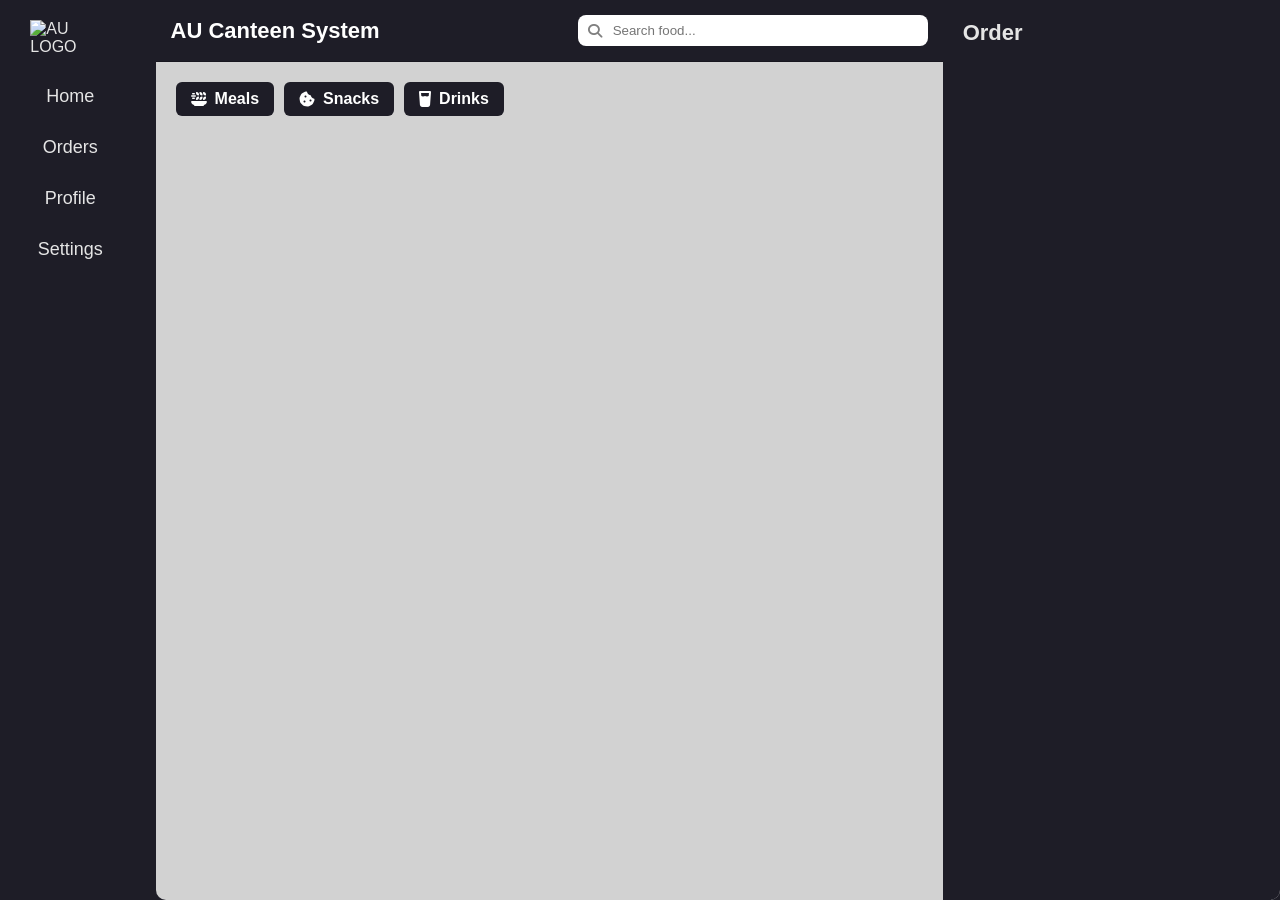
==== index.html @ 2be88e3a "feat: migration to css and fixes new ui design" ====
<!DOCTYPE html>
<html lang="en">
<head>
  <meta charset="UTF-8" />
  <meta name="viewport" content="width=device-width, initial-scale=1.0" />
  <title>Home Page || FoodieCart</title>

  <link
    rel="stylesheet"
    href="https://cdnjs.cloudflare.com/ajax/libs/font-awesome/6.5.1/css/all.min.css"
  />
  <link rel="shortcut icon" href="./imgs/aulogo.png" type="image/x-icon">
  <link rel="stylesheet" href="./css/style.css"/>
  <link rel="stylesheet" href="./css/homepage.css"/>
  <link rel="stylesheet" href="./css/food.css"/>
  <link rel="stylesheet" href="./css/cart.css"/>
</head>

<body>

<div class="container">

  <!-- Sidebar -->
  <aside class="sidebar sidebar-hidden" id="sidebar">
    <img src="./imgs/aulogo.png" alt="AU LOGO">
    <nav>
    <div class="search-box" id="search-mobile" >
      <i class="fa-solid fa-magnifying-glass"></i>
      <input type="text" class="food-search" placeholder="Search food...">
    </div>
      <a href="./index.html">Home</a>
      <a href="./orders.html">Orders</a>
      <a href="#">Profile</a>
      <a href="#">Settings</a>
    </nav>
  </aside>

  <!-- Overlay -->
  <div id="overlay" class="overlay"></div>

  <!-- Main Content -->
  <main class="main">

    <section class="menu-section">

      <!-- Top Navigation -->
      <div class="top-nav">

        <div class="nav-left">
          <div class="title-mobile">
              <button id="menu-btn" class="menu-btn">
                <i class="fa-solid fa-bars"></i>
              </button>
              <h4>AU Canteen System</h4>
          </div>
          <div class="cart-div" id="cart-div">
            <i class="fa fa-shopping-cart cart-icon"></i>
          </div>
        </div>

        <div class="search-box" id="search-desktop">
          <i class="fa-solid fa-magnifying-glass"></i>
          <input type="text"  class="food-search" placeholder="Search food...">
        </div>
      </div>

      <div class="content">

        <!-- Categories -->
        <div class="categories">
          <div class="category-btn" data-category="Meal">
            <i class="fa-solid fa-plate-wheat"></i>
            <h4>Meals</h4>
          </div>

          <div class="category-btn" data-category="Snack">
            <i class="fa-solid fa-cookie-bite"></i>
            <h4>Snacks</h4>
          </div>

          <div class="category-btn" data-category="Drink">
            <i class="fa-solid fa-glass-water"></i>
            <h4>Drinks</h4>
          </div>
        </div>

        <!-- Food Grid -->
        <div class="food-list" id="food-list"></div>

      </div>
    </section>

    <!-- Order Section -->
    <aside class="order-section">
      <h4>Order</h4>
      <div class="order-cart" id="order-cart"></div>
    </aside>

  </main>

</div>

<script type="module" src="./script/homepage.js"></script>
<script type="module" src="./script/script.js"></script>
</body>
</html>
---- css/style.css ----
/* ===== BASE ===== */
* {
  margin: 0;
  padding: 0;
  box-sizing: border-box;
  font-family: Arial, sans-serif;
}

body {
  min-height: 100vh;
  background: #1E1D27;
  color: #e5e5e5;
}

.container {
  display: flex;
  gap: 15px;
  max-width: 1720px;
  height: 100vh;
  margin: auto;
}

/* ===== MAIN ===== */
.main {
  display: flex;
  width: 100%;
  background: #D2D2D2;
  border-radius: 0 0 10px 10px;
  overflow: hidden;
}

/* content */
.content {
  padding: 20px;
}

/* ===== SIDEBAR ===== */
.sidebar {
  width: 160px;
  background: #1E1D27;
  display: flex;
  flex-direction: column;
  transition: transform 0.3s ease;
}

.sidebar img {
  width: 80px;
  margin: 20px auto;
}

.sidebar nav a {
  display: block;
  padding: 10px;
  border-radius: 6px;
  text-align: center;
  color: #e5e5e5;
  text-decoration: none;
  margin-bottom: 10px;
  font-size: 18px;
  transition: 0.3s;
}

.sidebar nav a:hover {
  background: #444;
}

/* mobile hidden */
.sidebar-hidden {
  transform: translateX(-100%);
}

/* ===== OVERLAY ===== */
.overlay {
  position: fixed;
  inset: 0;
  background: rgba(0, 0, 0, 0.4);
  display: none;
  z-index: 10;
}

.overlay.show {
  display: block;
}

/* ===== HAMBURGER ===== */
.menu-btn {
  background: none;
  border: none;
  color: white;
  font-size: 22px;
  cursor: pointer;
}


/* ===== MENU SECTION ===== */
.menu-section {
  overflow-y: auto;
  width: 70%;
  display: flex;
  flex-direction: column;
}

/* top navigation */
.top-nav {
  background: #1E1D27;
  padding: 15px;
  display: flex;
  justify-content: space-between;
  align-items: center;
  border-bottom: 1px solid rgba(0, 0, 0, 0.2);
}

.top-nav h4 {
  font-size: 22px;
  color: white;
}

/* search */
.search-box {
  position: relative;
  width: 350px;
}
#search-mobile {
  display: none;
}
.search-box input {
  width: 100%;
  padding: 8px 10px 8px 35px;
  border-radius: 8px;
  border: none;
  outline: none;
}

.search-box i {
  position: absolute;
  left: 10px;
  top: 50%;
  transform: translateY(-50%);
  color: gray;
  font-size: 14px;
}

/* ===== RESPONSIVE ===== */
@media (max-width: 768px) {
   .container {
    flex-direction: column;
    height: 100vh;
  }

  .main {
    flex-direction: column;
  }

  .nav-left {
    display: flex;
    flex-direction: row;
    align-items: center;
    justify-content: space-between;
    gap: 15px;
    width: 100%;
  }
  .title-mobile {
    display: flex;
    align-items: center;
    gap: 20px;
  }
  .cart-icon {
    font-size: 20px;
    padding-right: 10px;
    cursor: pointer;
  }
  .search-box {
    width: auto;
    margin: 10px 20px;
  }
  #search-mobile {
    display: flex;
  }
  #search-desktop {
    display: none;
  }
  .sidebar {
    position: absolute;
    z-index: 999;
    height: 100vh;
  }
  
}

/* hide hamburger on desktop */
@media (min-width: 769px) {
  
  .sidebar {
    transform: translateX(0) !important;
  }

  .overlay {
    display: none !important;
  }
}
---- css/homepage.css ----
/* categories */
.categories {
  display: flex;
  gap: 10px;
  max-width: 500px;
}

.category-btn {
  display: flex;
  align-items: center;
  gap: 8px;
  padding: 10px 15px;
  background: #1E1D27;
  border-radius: 8px;
  cursor: pointer;
  transition: 0.3s;
}

.category-btn:hover {
  transform: scale(1.05);
}

.category-btn h4 {
  font-size: 16px;
  color: white;
}

/* active category */
.active-category {
  background: #dc2626;
}

/* food grid */
.food-list {
  display: grid;
  grid-template-columns: repeat(3, 1fr);
  gap: 15px;
  margin-top: 20px;
  height: 100%;
  overflow-y: auto;
}

/* ===== ORDER SECTION ===== */
.order-section {
  width: 30%;
  background: #1E1D27;
  padding: 20px;
}
.content {
  overflow-y: auto;
}
.order-section h4 {
  font-size: 22px;
  margin-bottom: 20px;
}

/* ===== RESPONSIVE ===== */
@media (max-width: 768px) {
 
  .menu-section,
  .order-section {
    width: 100%;
  }
  
  .food-list {
    grid-template-columns: repeat(1, 1fr);
  }
  
  .order-section {
    display: none;
  }
  .menu-section {
    height: 100vh;
  }
}

/* hide hamburger on desktop */
@media (min-width: 769px) {
  .menu-btn {
    display: none;
  }
  .cart-div {
    display: none;
  }
  
}
---- css/food.css ----
/* ===== FOOD CARD ===== */

.food-card {
  background: #1E1D27;
  border-radius: 10px;
  padding: 15px;
  height: 250px;
  display: flex;
  flex-direction: column;
  justify-content: space-between;
  gap: 10px;
  color: white;
}

.food-image {
  height: 250px;
  border-radius: 8px;
  overflow: hidden;
}

.food-image img {
  width: 100%;
  height: 100%;
  object-fit: cover;
}

.food-info {
  display: flex;
  flex-direction: column;
  gap: 4px;
}

.food-name {
  font-size: 14px;
  font-weight: 600;
}

.food-price {
  font-size: 12px;
  color: #bdbdbd;
}

/* ===== BUTTON ===== */

.add-cart-btn {
  width: 100%;
  padding: 6px;
  border-radius: 6px;
  border: none;
  background: #dc2626;
  color: white;
  font-size: 12px;
  cursor: pointer;
  transition: 0.2s ease;
}

.add-cart-btn:hover {
  background: #b91c1c;
}

/* ===== CATEGORY ===== */

.category-btn {
  padding: 8px 15px;
  background: #1E1D27;
  border-radius: 6px;
  cursor: pointer;
  transition: 0.2s;
  color: white;
}

.category-btn:hover {
  transform: scale(1.05);
}

.active-category {
  background: #dc2626;
}

/* ===== NO FOOD MESSAGE ===== */

.no-food {
  text-align: center;
  font-size: 18px;
  margin-top: 20px;
  color: #585858;
}

/* ===== FOOD GRID ===== */

#food-list {
  display: grid;
  grid-template-columns: repeat(auto-fill, minmax(220px, 1fr));
  gap: 15px;
}
---- css/cart.css ----
.cart-item {
  background: #3A3849;
  padding: 12px;
  margin: 10px 0;
  border-radius: 8px;
  display: flex;
  justify-content: space-between;
  align-items: center;
}

.cart-info {
  display: flex;
  flex-direction: column;
}

.cart-name {
  font-weight: 600;
}

.cart-price {
  font-size: 12px;
  color: #ccc;
}

.cart-actions {
  display: flex;
  align-items: center;
  gap: 12px;
}

.cart-item-total {
  font-weight: 600;
}

.delete-item {
  color: red;
  background: none;
  border: none;
  cursor: pointer;
}

.cart-empty {
  text-align: center;
  color: #aaa;
}

.cart-summary {
  display: flex;
  justify-content: space-between;
  font-weight: 600;
  margin-top: 10px;
  padding-top: 8px;
  border-top: 1px solid #555;
}

.checkout-btn {
  width: 100%;
  background: #dc2626;
  color: white;
  padding: 12px;
  border-radius: 8px;
  border: none;
  margin-top: 10px;
  cursor: pointer;
}

.checkout-btn:disabled {
  opacity: 0.5;
  cursor: not-allowed;
}
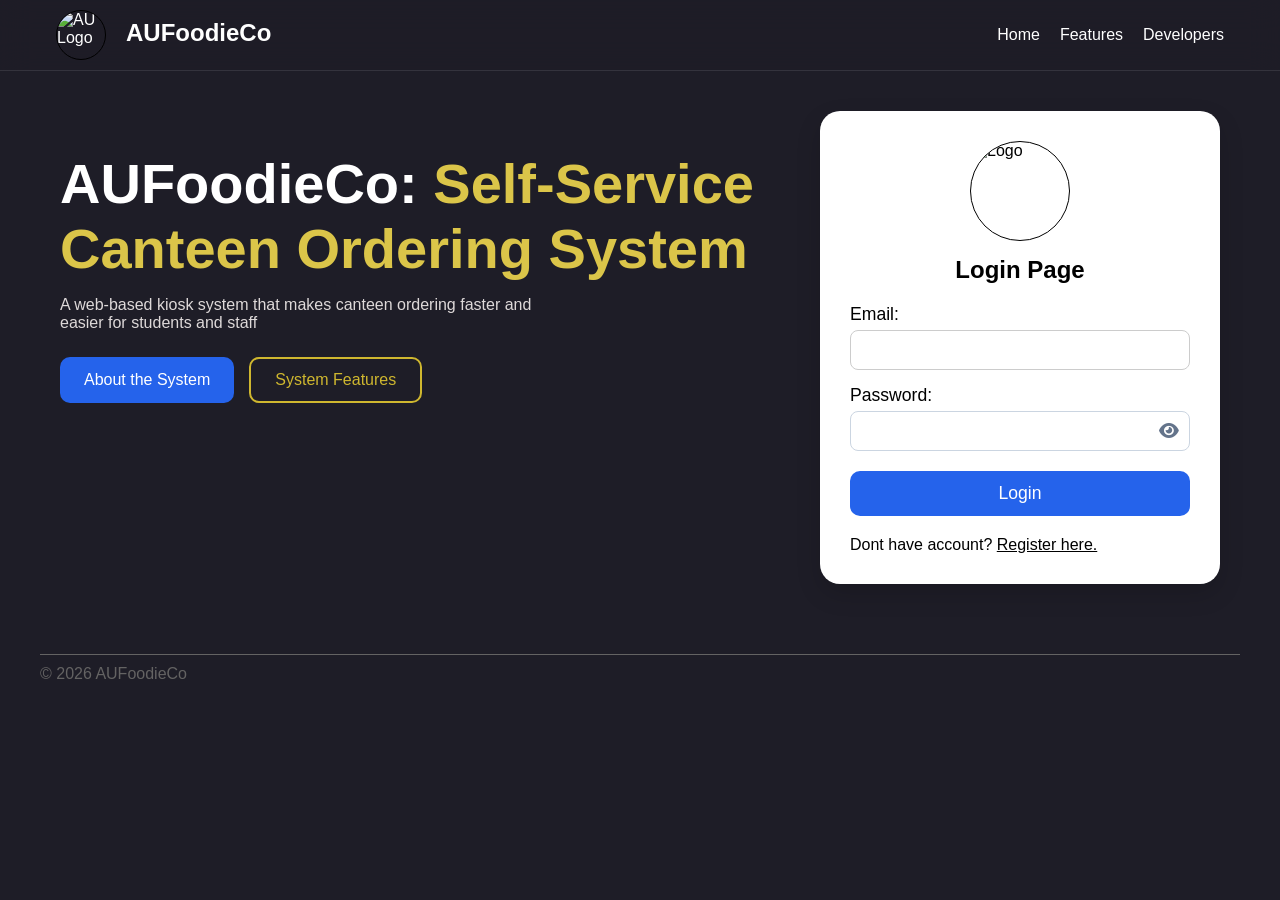
==== commit 5befe3ae: "feat: landing page" ====
--- a/index.html
+++ b/index.html
@@ -1,106 +1,67 @@
 <!DOCTYPE html>
 <html lang="en">
 <head>
-  <meta charset="UTF-8" />
-  <meta name="viewport" content="width=device-width, initial-scale=1.0" />
-  <title>Home Page || FoodieCart</title>
+    <meta charset="UTF-8">
+    <title>Login Page</title>
+    <meta name="viewport" content="width=device-width, initial-scale=1.0">
+    <link rel="stylesheet" href="https://cdnjs.cloudflare.com/ajax/libs/font-awesome/6.5.0/css/all.min.css">
+    <link rel="stylesheet" href="./css/auth.css">
+</head>
+<body>
+    <header>
+        <nav class="nav">
+            <div class="con-nav">
+                <div class="nav-title">
+                    <img src="./imgs/aulogo.png" alt="AU Logo">
+                    <h4>AUFoodieCo</h4>
+                </div>
 
-  <link
-    rel="stylesheet"
-    href="https://cdnjs.cloudflare.com/ajax/libs/font-awesome/6.5.1/css/all.min.css"
-  />
-  <link rel="shortcut icon" href="./imgs/aulogo.png" type="image/x-icon">
-  <link rel="stylesheet" href="./css/style.css"/>
-  <link rel="stylesheet" href="./css/homepage.css"/>
-  <link rel="stylesheet" href="./css/food.css"/>
-  <link rel="stylesheet" href="./css/cart.css"/>
-</head>
+                <ul class="nav-links">
+                    <li><a href="#">Home</a></li>
+                    <li><a href="#">Features</a></li>
+                    <li><a href="#">Developers</a></li>
+                </ul>
+            </div>
+        </nav>
+    </header>
+    <main>
+        <section>
+            <div class="con-main">
+                <div class="hero-title">
+                    <h2>AUFoodieCo: <span class="hero-span">Self-Service Canteen Ordering System </span></h2>
+                    <p>
+                       A web-based kiosk system that makes canteen ordering faster and easier for students and staff                    </p>
+                    <div class="hero-btn">
+                       <button class="btn-about">About the System</button>
+                        <button class="btn-features">System Features</button>
+                    </div>
+                </div>
+                <div class="wrapper">
+                    <div class="authForm">
+                        <img src="./imgs/aulogo.png" alt="Logo">
+                        <h4 id="form-title">Login Page</h4>
+                        <div class="form-fields">
+                            <label>Email:</label>
+                            <input type="text" id="txtEmail" required >
 
-<body>
+                            <label style="padding-top: 10px;">Password:</label>
+                            <div class="passwordField">
+                                <input type="password" id="txtPassword" required>
+                                <i class="fa-solid fa-eye icon" id="passwordToggle"></i>
+                            </div>
+                            <button type="submit" class="btn" id="btn-login">Login</button>
+                            
+                        </div>
+                    </div>
+                    <button class="btn-auth" id="auth-btn">Dont have account? <u>Register here.</u> </button>
+                </div>
+            </div>
+        </section>
 
-<div class="container">
-
-  <!-- Sidebar -->
-  <aside class="sidebar sidebar-hidden" id="sidebar">
-    <img src="./imgs/aulogo.png" alt="AU LOGO">
-    <nav>
-    <div class="search-box" id="search-mobile" >
-      <i class="fa-solid fa-magnifying-glass"></i>
-      <input type="text" class="food-search" placeholder="Search food...">
-    </div>
-      <a href="./index.html">Home</a>
-      <a href="./orders.html">Orders</a>
-      <a href="#">Profile</a>
-      <a href="#">Settings</a>
-    </nav>
-  </aside>
-
-  <!-- Overlay -->
-  <div id="overlay" class="overlay"></div>
-
-  <!-- Main Content -->
-  <main class="main">
-
-    <section class="menu-section">
-
-      <!-- Top Navigation -->
-      <div class="top-nav">
-
-        <div class="nav-left">
-          <div class="title-mobile">
-              <button id="menu-btn" class="menu-btn">
-                <i class="fa-solid fa-bars"></i>
-              </button>
-              <h4>AU Canteen System</h4>
-          </div>
-          <div class="cart-div" id="cart-div">
-            <i class="fa fa-shopping-cart cart-icon"></i>
-          </div>
-        </div>
-
-        <div class="search-box" id="search-desktop">
-          <i class="fa-solid fa-magnifying-glass"></i>
-          <input type="text"  class="food-search" placeholder="Search food...">
-        </div>
-      </div>
-
-      <div class="content">
-
-        <!-- Categories -->
-        <div class="categories">
-          <div class="category-btn" data-category="Meal">
-            <i class="fa-solid fa-plate-wheat"></i>
-            <h4>Meals</h4>
-          </div>
-
-          <div class="category-btn" data-category="Snack">
-            <i class="fa-solid fa-cookie-bite"></i>
-            <h4>Snacks</h4>
-          </div>
-
-          <div class="category-btn" data-category="Drink">
-            <i class="fa-solid fa-glass-water"></i>
-            <h4>Drinks</h4>
-          </div>
-        </div>
-
-        <!-- Food Grid -->
-        <div class="food-list" id="food-list"></div>
-
-      </div>
-    </section>
-
-    <!-- Order Section -->
-    <aside class="order-section">
-      <h4>Order</h4>
-      <div class="order-cart" id="order-cart"></div>
-    </aside>
-
-  </main>
-
-</div>
-
-<script type="module" src="./script/homepage.js"></script>
-<script type="module" src="./script/script.js"></script>
+    </main>
+    <footer>
+        <p>&copy; <span id="year">2026 </span> AUFoodieCo</p>
+    </footer>
+<script type="module" src="./script/modules/auth/auth.js"></script>
 </body>
 </html>
--- a/css/auth.css
+++ b/css/auth.css
@@ -0,0 +1,259 @@
+* {
+    font-family: 'arial'; 
+    padding: 0;
+    margin: 0;
+    box-sizing: border-box;
+}
+body {
+    /* display: flex;
+    flex-direction: column;
+    justify-content: center;
+    align-items: center;
+    height: 100vh; */
+    background-color: #1E1D27;
+
+}
+.nav {
+  background: rgba(30, 29, 39, 0.6); /* same color but transparent */
+  backdrop-filter: blur(15px);
+  border-bottom: 1px solid rgba(255, 255, 255, 0.1);
+}
+.con-nav {
+  max-width: 1200px;
+  margin: 0 auto;
+  padding: 0 1rem;
+}
+
+.nav .con-nav {
+  display: flex;
+  justify-content: space-between;
+  align-items: center;
+  height: 70px;
+
+}
+.nav-title{
+    display: flex;
+    gap: 20px;
+    font-size: 1rem;
+    color: white;
+    align-items: center;
+}
+
+.nav-title img {
+    width: 50px;
+    height: 50px;
+}
+nav ul li {
+    list-style: none;
+}
+li a {
+    text-decoration: none;
+    color: white;
+    font-size: 1rem;
+}
+nav ul {
+    display: flex;
+    gap: 20px; 
+}
+.con-main {
+    max-width: 1200px;
+    margin: 0 auto;
+    display: flex;
+    justify-content: space-between;
+    padding: 40px 20px;
+}
+.hero-title {
+    display: flex;
+    flex-direction: column;
+    gap: 15px;
+    padding: 40px 0;
+}
+.hero-title h2{
+    color: white;
+    font-size: 3.5rem;
+}
+.hero-span {
+    color: #dbc549;
+}
+.hero-title p{
+    color: rgb(222, 217, 217);
+    font-size: 20px;
+    font-size: 1rem;
+    max-width: 500px;
+}
+.hero-btn {  
+    display: flex;
+    gap: 15px;
+    flex-wrap: wrap;
+    margin-top: 10px;
+}
+
+.btn-about {
+    background-color: #2563EB;
+    color: white;
+    padding: 12px 24px;
+    border-radius: 10px;
+    cursor: pointer;
+    font-size: 1rem;
+    transition: all 0.3s ease;
+    border: none;
+}
+
+.btn-about:hover {
+    background-color: #1D4ED8;
+    border-color: #514cb0;
+}
+
+.btn-features {
+  border: 2px solid #cfb72f;
+  background-color: transparent;
+  color: #cfb72f;
+  padding: 12px 24px;
+  border-radius: 10px;
+  cursor: pointer;
+  font-size: 1rem;
+  transition: all 0.3s ease;
+}
+
+.btn-features:hover {
+  background-color: #cfb72f;
+  color: white;
+}
+.wrapper {
+    background-color: white;
+    border-radius: 20px;
+    width: 100%;
+    max-width: 400px;
+    padding: 30px;
+    box-shadow: 0 10px 25px rgba(0,0,0,0.15);
+}
+
+.authForm, .form-fields {
+    display: flex;
+    flex-direction: column;
+    gap: 5px;
+}
+h4 {
+    text-align: center;
+    font-size: 1.5rem;
+    margin-bottom: 15px;
+    padding-top: 10px;
+}
+
+input[type="text"],
+input[type="password"] {
+    width: 100%;
+    padding: 10px;
+    border-radius: 8px;
+    border: 1px solid #ccc;
+    font-size: 1rem;
+}
+
+.btn {
+    margin-top: 15px;
+    background-color: #2563EB;
+    color: white;
+    border: none;
+    padding: 12px;
+    border-radius: 10px;
+    cursor: pointer;
+    font-size: 1.1rem;
+}
+.btn:hover {
+    background-color: #1D4ED8;
+}
+.passwordField, .confirmPasswordField {
+    width: 100%;
+    display: flex;
+    align-items: center;
+    border: 1px solid #CBD5E1; 
+    border-radius: 8px;
+    padding: 0 10px;
+    background-color: #FFFFFF;
+}
+
+.passwordField input, .confirmPasswordField input {
+    flex: 1;
+    border: none;
+    outline: none;
+    padding: 10px 0;
+    font-size: 1rem;
+}
+
+.passwordField .icon, .confirmPasswordField .icon {
+    color: #64748B;
+    cursor: pointer;
+    font-size: 1.1rem;
+}
+
+.passwordField .icon:hover, .confirmPasswordField .icon:hover {
+    color: #2563EB; 
+}
+img {
+    width: 100px;
+    height: 100px;
+    border: 1px solid black;
+    border-radius: 100%;
+    margin: auto;
+}
+label {
+    font-size: 1.1rem;
+}
+.btn-auth {
+    padding-top: 20px;
+    border: none;
+    background: none;
+    font-size: 1rem;
+    cursor: pointer;
+}
+
+footer {
+    display: flex;
+    color: white;
+    max-width: 1200px;
+    margin: 0 auto;
+    padding: 0 1rem;
+    border-top: 1px solid #646363;
+    padding: 10px 0;
+    margin-top: 30px;
+    color: #646363;
+}
+@media (max-width: 768px) {
+    nav ul {
+        gap: 5px;
+    }
+    .hero-title h2 { 
+        font-size: 2rem;
+    }
+    .hero-title {
+        padding: 20px 10px;
+        text-align: center;
+    }
+    .con-main {
+        flex-direction: column;
+        justify-content: center;
+        align-items: center;
+        margin: 0 auto;
+        padding: 0 20px;
+    }
+    .hero-btn {
+        justify-content: center; 
+    }
+    .container {
+        padding: 30px 20px;
+        border-radius: 15px;
+    }
+    .nav-title {
+        gap: 10px;
+    }
+    nav h4 {
+        font-size: 1.3rem;
+    }
+
+    .btn {
+        font-size: 1rem;
+    }
+    footer {
+        padding: 10px 30px;
+    }
+}
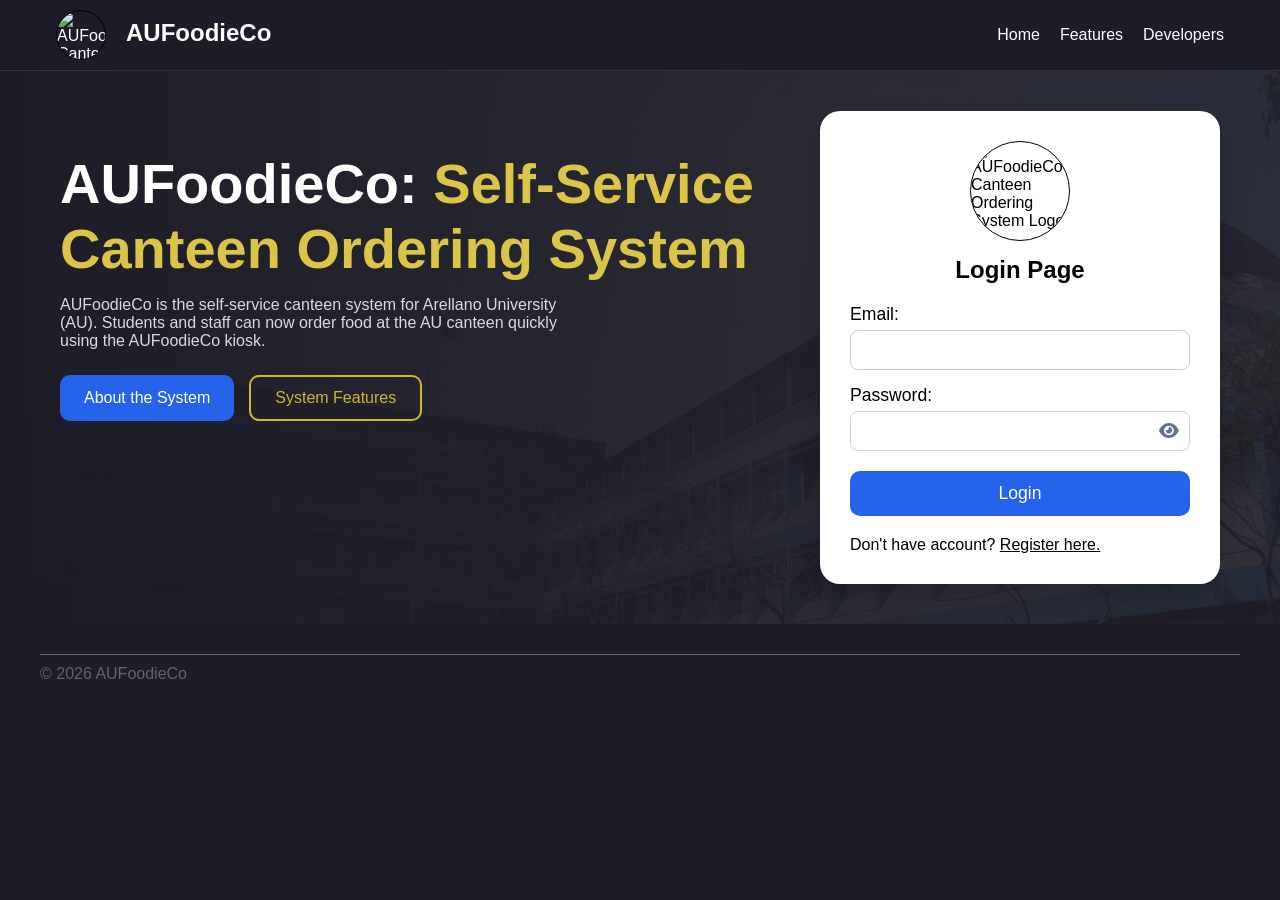
==== commit 96a71b23: "feat: new design landing page img, seo tags" ====
--- a/index.html
+++ b/index.html
@@ -2,47 +2,84 @@
 <html lang="en">
 <head>
     <meta charset="UTF-8">
-    <title>Login Page</title>
+    <title>AUFoodieCo | Self-Service Canteen Ordering System</title>
     <meta name="viewport" content="width=device-width, initial-scale=1.0">
+
+   <meta name="description" content="AUFoodieCo is Arellano University's self-service canteen ordering system. Students and staff can browse the AU canteen menu, place orders online, and skip long queues using the AUFoodieCo kiosk.">
+    <meta name="keywords" content="AU Canteen, Arellano University Canteen, Arellano Canteen System, AUFoodieCo Arellano University, AUFoodieCo Canteen, Arellano University Food Ordering, AU Kiosk Ordering System">
+    <meta name="author" content="AUFoodieCo Developers">
+
+    <meta property="og:title" content="AUFoodieCo - Self Service Canteen Ordering System">
+    <meta property="og:description" content="A web-based kiosk system that makes canteen ordering faster and easier for students and staff.">
+    <meta property="og:image" content="https://aufoodieco.vercel.app/imgs/aulogo.png">
+    <meta property="og:type" content="website">
+    <meta property="og:url" content="https://aufoodieco.vercel.app/">
+    <meta property="og:image:width" content="1200">
+    <meta property="og:image:height" content="630">
+
+    <link rel="canonical" href="https://aufoodieco.vercel.app/">
+    <meta name="robots" content="index, follow">
+
     <link rel="stylesheet" href="https://cdnjs.cloudflare.com/ajax/libs/font-awesome/6.5.0/css/all.min.css">
     <link rel="stylesheet" href="./css/auth.css">
+    <link rel="shortcut icon" href="./imgs/aufoodieco-logo.ico" type="image/x-icon">
+
+    <meta name="google-site-verification" content="DCTjoSv6ghgUewN0kimPjfe5fJKLVDUHd9ZcYh-WKmg" />
+
+    <script type="application/ld+json">
+    {
+    "@context": "https://schema.org",
+    "@type": "SoftwareApplication",
+    "name": "AUFoodieCo",
+    "applicationCategory": "WebApplication",
+    "description": "A web-based kiosk system that makes canteen ordering faster and easier for students and staff.",
+    "operatingSystem": "Web",
+    "url": "https://aufoodieco.vercel.app/"
+    }
+    </script>
+
 </head>
 <body>
+    <div id="overlay" class="overlay"></div>
     <header>
         <nav class="nav">
             <div class="con-nav">
                 <div class="nav-title">
-                    <img src="./imgs/aulogo.png" alt="AU Logo">
+                    <img src="./imgs/aulogo.png" alt="AUFoodieCo Canteen Ordering System Logo">
                     <h4>AUFoodieCo</h4>
                 </div>
+                <button id="menu-btn" class="menu-btn">
+                    <i class="fa-solid fa-bars"></i>
+                </button>
 
                 <ul class="nav-links">
-                    <li><a href="#">Home</a></li>
-                    <li><a href="#">Features</a></li>
-                    <li><a href="#">Developers</a></li>
+                    <li><a href="./index.html">Home</a></li>
+                    <li><a href="./pages/features.html">Features</a></li>
+                    <li><a href="./pages/developers.html">Developers</a></li>
                 </ul>
             </div>
         </nav>
     </header>
     <main>
-        <section>
+        <section class="hero">
             <div class="con-main">
                 <div class="hero-title">
-                    <h2>AUFoodieCo: <span class="hero-span">Self-Service Canteen Ordering System </span></h2>
+                    <h1>AUFoodieCo: <span class="hero-span">Self-Service Canteen Ordering System</span></h1>
                     <p>
-                       A web-based kiosk system that makes canteen ordering faster and easier for students and staff                    </p>
+                       AUFoodieCo is the self-service canteen system for Arellano University (AU). 
+Students and staff can now order food at the AU canteen quickly using the AUFoodieCo kiosk.       </p>
                     <div class="hero-btn">
-                       <button class="btn-about">About the System</button>
-                        <button class="btn-features">System Features</button>
+                       <button class="btn-about" aria-label="Learn more about the system">About the System</button>
+                        <button class="btn-features" aria-label="System Features">System Features</button>
                     </div>
                 </div>
                 <div class="wrapper">
                     <div class="authForm">
-                        <img src="./imgs/aulogo.png" alt="Logo">
+                        <img src="./imgs/aulogo.png" alt="AUFoodieCo Canteen Ordering System Logo">
                         <h4 id="form-title">Login Page</h4>
                         <div class="form-fields">
                             <label>Email:</label>
-                            <input type="text" id="txtEmail" required >
+                            <input type="email" id="txtEmail" required >
 
                             <label style="padding-top: 10px;">Password:</label>
                             <div class="passwordField">
@@ -53,14 +90,14 @@
                             
                         </div>
                     </div>
-                    <button class="btn-auth" id="auth-btn">Dont have account? <u>Register here.</u> </button>
+                    <button class="btn-auth" id="auth-btn">Don't have account? <u>Register here.</u> </button>
                 </div>
             </div>
         </section>
 
     </main>
     <footer>
-        <p>&copy; <span id="year">2026 </span> AUFoodieCo</p>
+        <p>&copy; <span id="year"></span> AUFoodieCo</p>
     </footer>
 <script type="module" src="./script/modules/auth/auth.js"></script>
 </body>
--- a/css/auth.css
+++ b/css/auth.css
@@ -11,6 +11,12 @@
     align-items: center;
     height: 100vh; */
     background-color: #1E1D27;
+}
+main {
+    background: linear-gradient(to right, #1E1D27, #1e1d27e8),
+  url("../imgs/aubg.jpg");
+    background-repeat: no-repeat;
+    background-size: cover;
 
 }
 .nav {
@@ -55,6 +61,27 @@
     display: flex;
     gap: 20px; 
 }
+
+.overlay {
+  position: fixed;
+  inset: 0;
+  background: rgba(0, 0, 0, 0.4);
+  display: none;
+  z-index: 1000;
+}
+
+.overlay.show {
+  display: block;
+} 
+/* ===== HAMBURGER ===== */
+.menu-btn {
+  background: none;
+  border: none;
+  color: white;
+  font-size: 22px;
+  cursor: pointer;
+}
+
 .con-main {
     max-width: 1200px;
     margin: 0 auto;
@@ -68,7 +95,7 @@
     gap: 15px;
     padding: 40px 0;
 }
-.hero-title h2{
+.hero-title h1{
     color: white;
     font-size: 3.5rem;
 }
@@ -219,10 +246,7 @@
     color: #646363;
 }
 @media (max-width: 768px) {
-    nav ul {
-        gap: 5px;
-    }
-    .hero-title h2 { 
+    .hero-title h1 { 
         font-size: 2rem;
     }
     .hero-title {
@@ -256,4 +280,81 @@
     footer {
         padding: 10px 30px;
     }
-}
+    .nav {
+        position: relative;   /* make sure children z-index works */
+        background: rgba(30, 29, 39, 0.6);
+        backdrop-filter: blur(15px);
+        border-bottom: 1px solid rgba(255, 255, 255, 0.1);
+        z-index: 1000; 
+    }
+    .nav-links {
+        position: absolute;
+        top: 0;
+        right: -100%;
+        width: 60%;
+        height: 100vh;
+        background-color: #2d2c36;
+        flex-direction: column;
+        gap: 20px;
+        padding: 30px 20px;
+        transition: right 0.3s ease;
+        z-index: 1001;
+    }
+    .nav-links li a{
+        font-size: 1.5rem;
+    }
+
+    .nav-links.show {
+        right: 0;
+    }
+    .menu-btn {
+        display: block;
+    }
+    .nav-title {
+        display: flex;
+        align-items: center;
+        
+    }
+}
+@media (max-width: 1024px) { 
+    body {
+        display: flex;
+        flex-direction: column;
+        min-height: 100vh; /* full viewport height */
+    }
+    .hero-title h1 { 
+        font-size: 2rem;
+    }
+    .hero-title {
+        padding: 20px 10px;
+        text-align: center;
+        padding-bottom: 50px;
+    }
+    .con-main {
+        flex-direction: column;
+        justify-content: center;
+        align-items: center;
+        margin: 0 auto;     
+        padding: 20px 20px;
+    }
+    .hero-title p {
+         max-width: none;
+    }
+    .hero-btn {
+        justify-content: center; 
+    }
+    main {
+        flex: 1;
+    }
+    footer {
+        width: 100%;
+    }
+}
+@media (min-width: 769px) {
+  .menu-btn {
+    display: none;
+  }
+  .overlay.show {
+    display: none;
+  }
+}
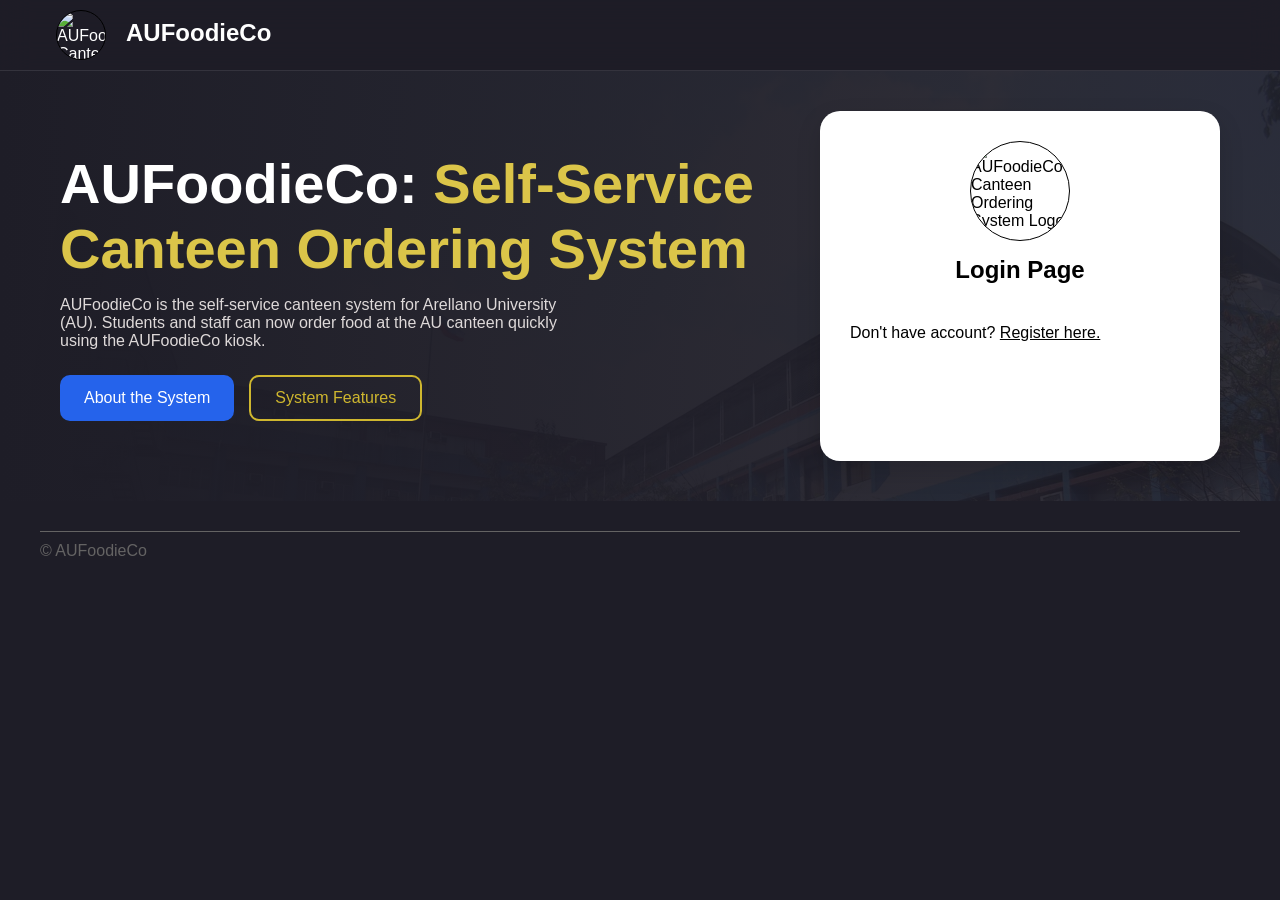
==== commit e3317e3e: "Auth Firebase - Login, Register and Middleware" ====
--- a/index.html
+++ b/index.html
@@ -21,10 +21,8 @@
     <meta name="robots" content="index, follow">
 
     <link rel="stylesheet" href="https://cdnjs.cloudflare.com/ajax/libs/font-awesome/6.5.0/css/all.min.css">
-    <link rel="stylesheet" href="./css/auth.css">
+    <link rel="stylesheet" href="./css/auths.css">
     <link rel="shortcut icon" href="./imgs/aufoodieco-logo.ico" type="image/x-icon">
-
-    <meta name="google-site-verification" content="DCTjoSv6ghgUewN0kimPjfe5fJKLVDUHd9ZcYh-WKmg" />
 
     <script type="application/ld+json">
     {
@@ -78,16 +76,6 @@
                         <img src="./imgs/aulogo.png" alt="AUFoodieCo Canteen Ordering System Logo">
                         <h4 id="form-title">Login Page</h4>
                         <div class="form-fields">
-                            <label>Email:</label>
-                            <input type="email" id="txtEmail" required >
-
-                            <label style="padding-top: 10px;">Password:</label>
-                            <div class="passwordField">
-                                <input type="password" id="txtPassword" required>
-                                <i class="fa-solid fa-eye icon" id="passwordToggle"></i>
-                            </div>
-                            <button type="submit" class="btn" id="btn-login">Login</button>
-                            
                         </div>
                     </div>
                     <button class="btn-auth" id="auth-btn">Don't have account? <u>Register here.</u> </button>
--- a/css/auths.css
+++ b/css/auths.css
@@ -0,0 +1,360 @@
+* {
+    font-family: 'arial'; 
+    padding: 0;
+    margin: 0;
+    box-sizing: border-box;
+}
+body {
+    background-color: #1E1D27;
+}
+main {
+    background: linear-gradient(to right, #1E1D27, #1e1d27e8),
+  url("../imgs/aubg.jpg");
+    background-repeat: no-repeat;
+    background-size: cover;
+
+}
+.nav {
+  background: rgba(30, 29, 39, 0.6);
+  backdrop-filter: blur(15px);
+  border-bottom: 1px solid rgba(255, 255, 255, 0.1);
+}
+.con-nav {
+  max-width: 1200px;
+  margin: 0 auto;
+  padding: 0 1rem;
+}
+
+.nav .con-nav {
+  display: flex;
+  justify-content: space-between;
+  align-items: center;
+  height: 70px;
+
+}
+.nav-title{
+    display: flex;
+    gap: 20px;
+    font-size: 1rem;
+    color: white;
+    align-items: center;
+}
+
+.nav-title img {
+    width: 50px;
+    height: 50px;
+}
+nav ul li {
+    list-style: none;
+}
+li a {
+    text-decoration: none;
+    color: white;
+    font-size: 1rem;
+}
+nav ul {
+    display: flex;
+    gap: 20px; 
+}
+
+.overlay {
+  position: fixed;
+  inset: 0;
+  background: rgba(0, 0, 0, 0.4);
+  display: none;
+  z-index: 1000;
+}
+
+.overlay.show {
+  display: block;
+} 
+/* ===== HAMBURGER ===== */
+.menu-btn {
+  background: none;
+  border: none;
+  color: white;
+  font-size: 22px;
+  cursor: pointer;
+}
+
+.con-main {
+    max-width: 1200px;
+    margin: 0 auto;
+    display: flex;
+    justify-content: space-between;
+    padding: 40px 20px;
+}
+.hero-title {
+    display: flex;
+    flex-direction: column;
+    gap: 15px;
+    padding: 40px 0;
+}
+.hero-title h1{
+    color: white;
+    font-size: 3.5rem;
+}
+.hero-span {
+    color: #dbc549;
+}
+.hero-title p{
+    color: rgb(222, 217, 217);
+    font-size: 20px;
+    font-size: 1rem;
+    max-width: 500px;
+}
+.hero-btn {  
+    display: flex;
+    gap: 15px;
+    flex-wrap: wrap;
+    margin-top: 10px;
+}
+
+.btn-about {
+    background-color: #2563EB;
+    color: white;
+    padding: 12px 24px;
+    border-radius: 10px;
+    cursor: pointer;
+    font-size: 1rem;
+    transition: all 0.3s ease;
+    border: none;
+}
+
+.btn-about:hover {
+    background-color: #1D4ED8;
+    border-color: #514cb0;
+}
+
+.btn-features {
+  border: 2px solid #cfb72f;
+  background-color: transparent;
+  color: #cfb72f;
+  padding: 12px 24px;
+  border-radius: 10px;
+  cursor: pointer;
+  font-size: 1rem;
+  transition: all 0.3s ease;
+}
+
+.btn-features:hover {
+  background-color: #cfb72f;
+  color: white;
+}
+.wrapper {
+    background-color: white;
+    border-radius: 20px;
+    width: 100%;
+    max-width: 400px;
+    padding: 30px;
+    box-shadow: 0 10px 25px rgba(0,0,0,0.15);
+}
+
+.authForm, .form-fields {
+    display: flex;
+    flex-direction: column;
+    gap: 5px;
+}
+h4 {
+    text-align: center;
+    font-size: 1.5rem;
+    margin-bottom: 15px;
+    padding-top: 10px;
+}
+
+input[type="email"],
+input[type="password"] {
+    width: 100%;
+    padding: 10px;
+    border-radius: 8px;
+    border: 1px solid #ccc;
+    font-size: 1rem;
+}
+
+.btn {
+    margin-top: 15px;
+    background-color: #2563EB;
+    color: white;
+    border: none;
+    padding: 12px;
+    border-radius: 10px;
+    cursor: pointer;
+    font-size: 1.1rem;
+}
+.btn:hover {
+    background-color: #1D4ED8;
+}
+.passwordField, .confirmPasswordField {
+    width: 100%;
+    display: flex;
+    align-items: center;
+    border: 1px solid #CBD5E1; 
+    border-radius: 8px;
+    padding: 0 10px;
+    background-color: #FFFFFF;
+}
+
+.passwordField input, .confirmPasswordField input {
+    flex: 1;
+    border: none;
+    outline: none;
+    padding: 10px 0;
+    font-size: 1rem;
+}
+
+.passwordField .icon, .confirmPasswordField .icon {
+    color: #64748B;
+    cursor: pointer;
+    font-size: 1.1rem;
+}
+
+.passwordField .icon:hover, .confirmPasswordField .icon:hover {
+    color: #2563EB; 
+}
+img {
+    width: 100px;
+    height: 100px;
+    border: 1px solid black;
+    border-radius: 100%;
+    margin: auto;
+}
+label {
+    font-size: 1.1rem;
+}
+.btn-auth {
+    padding-top: 20px;
+    border: none;
+    background: none;
+    font-size: 1rem;
+    cursor: pointer;
+}
+
+footer {
+    display: flex;
+    color: white;
+    max-width: 1200px;
+    margin: 0 auto;
+    padding: 0 1rem;
+    border-top: 1px solid #646363;
+    padding: 10px 0;
+    margin-top: 30px;
+    color: #646363;
+}
+.nav-links {
+  display: none;
+}
+@media (max-width: 768px) {
+    .hero-title h1 { 
+        font-size: 2rem;
+    }
+    .hero-title {
+        padding: 20px 10px;
+        text-align: center;
+    }
+    .con-main {
+        flex-direction: column;
+        justify-content: center;
+        align-items: center;
+        margin: 0 auto;
+        padding: 0 20px;
+    }
+    .hero-btn {
+        justify-content: center; 
+    }
+    .container {
+        padding: 30px 20px;
+        border-radius: 15px;
+    }
+    .nav-title {
+        gap: 10px;
+    }
+    nav h4 {
+        font-size: 1.3rem;
+    }
+
+    .btn {
+        font-size: 1rem;
+    }
+    footer {
+        padding: 10px 30px;
+    }
+    .nav {
+        position: relative;   /* make sure children z-index works */
+        background: rgba(30, 29, 39, 0.6);
+        backdrop-filter: blur(15px);
+        border-bottom: 1px solid rgba(255, 255, 255, 0.1);
+        z-index: 1000; 
+    }
+    
+    .nav-links {
+    position: absolute;
+    top: 70px;
+    right: -100%;
+    width: 60%;
+    height: 140vh;
+    background-color: #2d2c36;
+    flex-direction: column;
+    gap: 20px;
+    padding: 30px 20px;
+    transition: right 0.3s ease;
+    z-index: 1001;
+  }
+    .nav-links li a{
+        font-size: 1.5rem;
+    }
+
+    .nav-links.show {
+        right: 0;
+        display: flex;
+    }
+    .menu-btn {
+        display: block;
+    }
+    .nav-title {
+        display: flex;
+        align-items: center;
+        
+    }
+}
+@media (max-width: 1024px) { 
+    body {
+        display: flex;
+        flex-direction: column;
+        min-height: 100vh; /* full viewport height */
+    }
+    .hero-title h1 { 
+        font-size: 2rem;
+    }
+    .hero-title {
+        padding: 20px 10px;
+        text-align: center;
+        padding-bottom: 50px;
+    }
+    .con-main {
+        flex-direction: column;
+        justify-content: center;
+        align-items: center;
+        margin: 0 auto;     
+        padding: 20px 20px;
+    }
+    .hero-title p {
+         max-width: none;
+    }
+    .hero-btn {
+        justify-content: center; 
+    }
+    main {
+        flex: 1;
+    }
+    footer {
+        width: 100%;
+    }
+}
+@media (min-width: 769px) {
+  .menu-btn {
+    display: none;
+  }
+  .overlay.show {
+    display: none;
+  }
+}
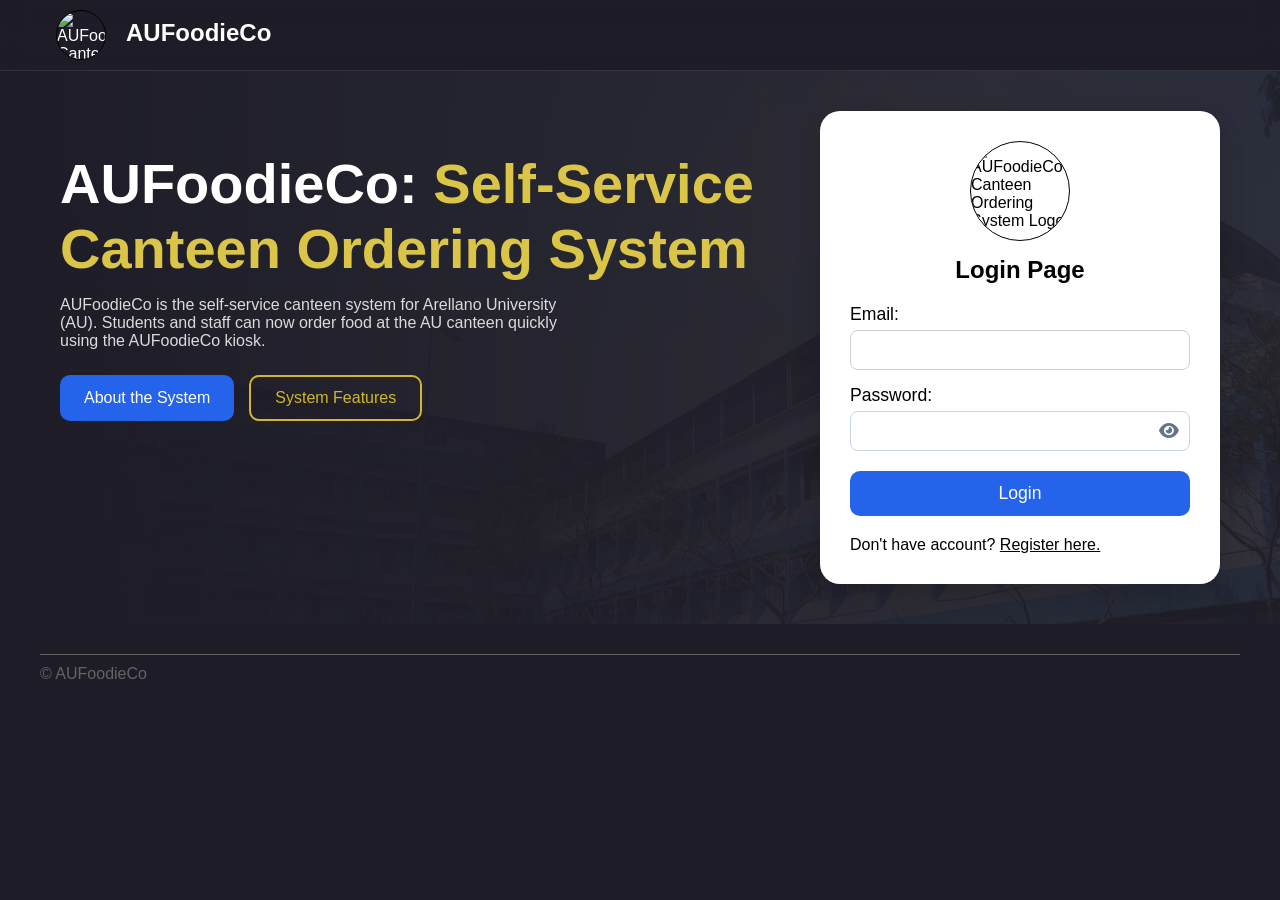
==== commit 7445767d: "fix: auth ui and register already email registered" ====
--- a/index.html
+++ b/index.html
@@ -76,6 +76,14 @@
                         <img src="./imgs/aulogo.png" alt="AUFoodieCo Canteen Ordering System Logo">
                         <h4 id="form-title">Login Page</h4>
                         <div class="form-fields">
+                                <label>Email:</label>
+                                <input type="email" id="txtEmail" required>
+                                <label style="padding-top: 10px;">Password:</label>
+                                <div class="passwordField">
+                                    <input type="password" id="txtPassword" required>
+                                    <i class="fa-solid fa-eye icon" id="passwordToggle"></i>
+                                </div>
+                                <button class="btn" id="btn-login">Login</button>
                         </div>
                     </div>
                     <button class="btn-auth" id="auth-btn">Don't have account? <u>Register here.</u> </button>
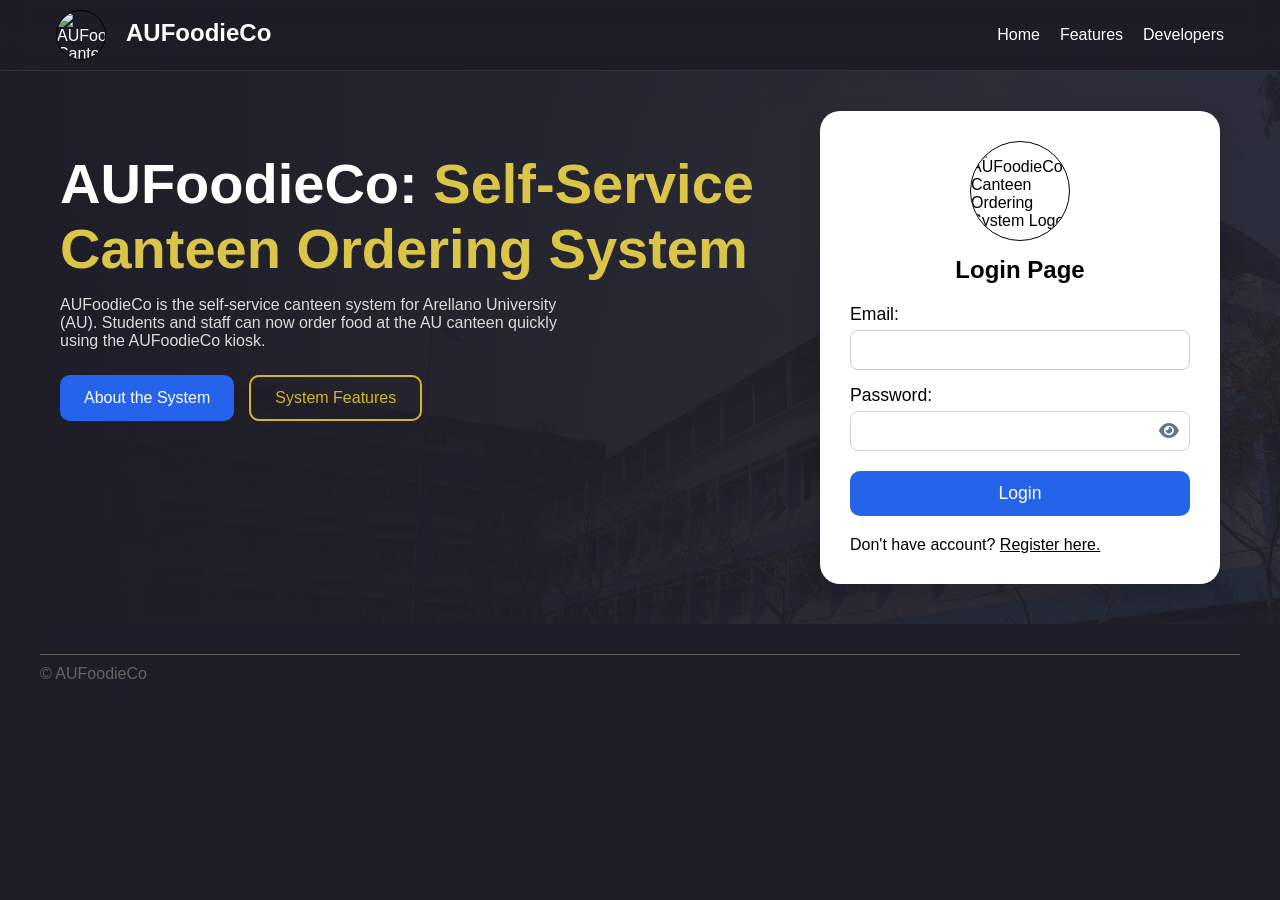
==== commit 87a1e708: "feat: auth, homepage alert success error" ====
--- a/index.html
+++ b/index.html
@@ -58,6 +58,10 @@
             </div>
         </nav>
     </header>
+      <!-- Overlay -->
+  <div id="overlay" class="overlay"></div>
+  <!-- Toast -->
+  <div id="toast-container" ></div>
     <main>
         <section class="hero">
             <div class="con-main">
--- a/css/auths.css
+++ b/css/auths.css
@@ -240,10 +240,74 @@
     margin-top: 30px;
     color: #646363;
 }
-.nav-links {
-  display: none;
+/* Toast container */
+#toast-container{
+  position: fixed;
+  top: 20px;
+  right: 20px;
+  z-index: 9999;
+
+  display: flex;
+  flex-direction: column;
+  gap: 10px;
+}
+
+/* Base toast */
+.toastValidation {
+  display: flex;
+  align-items: center;
+  gap: 12px;
+
+  padding: 14px 18px;
+  border-radius: 10px;
+
+  color: white;
+  font-weight: 500;
+  font-size: 14px;
+
+  min-width: 240px;
+
+  box-shadow: 0 8px 20px rgba(0,0,0,0.2);
+
+  transform: translateX(120%);
+  opacity: 0;
+
+  animation: toastIn .35s forwards;
+}
+
+/* Success */
+.toastValidation.success{
+  background: #16a34a;
+}
+
+/* Error */
+.toastValidation.error{
+  background: #dc2626;
+}
+
+/* Slide animation */
+@keyframes toastIn{
+  to{
+    transform: translateX(0);
+    opacity: 1;
+  }
+}
+
+@keyframes toastOut{
+  to{
+    transform: translateX(120%);
+    opacity: 0;
+  }
+}
+
+/* icon */
+.toastValidation i{
+  font-size: 16px;
 }
 @media (max-width: 768px) {
+    .nav-links {
+      display: none;
+    }
     .hero-title h1 { 
         font-size: 2rem;
     }
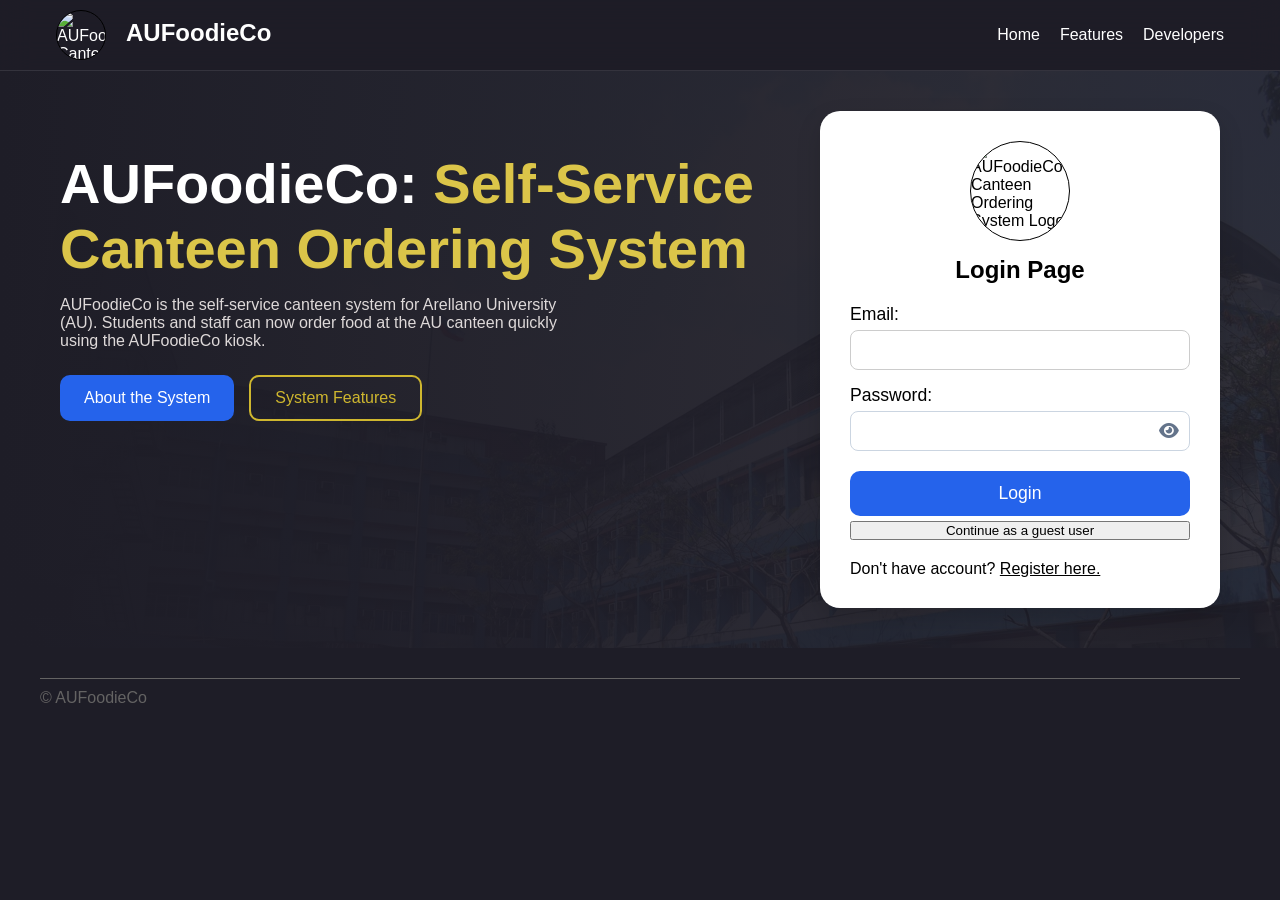
==== commit c43ff4b3: "fix: navbar mobile and chatbot recommend" ====
--- a/index.html
+++ b/index.html
@@ -58,8 +58,7 @@
             </div>
         </nav>
     </header>
-      <!-- Overlay -->
-  <div id="overlay" class="overlay"></div>
+ 
   <!-- Toast -->
   <div id="toast-container" ></div>
     <main>
@@ -88,6 +87,8 @@
                                     <i class="fa-solid fa-eye icon" id="passwordToggle"></i>
                                 </div>
                                 <button class="btn" id="btn-login">Login</button>
+                                <button class="btn-guest" >Continue as a guest user</button>
+
                         </div>
                     </div>
                     <button class="btn-auth" id="auth-btn">Don't have account? <u>Register here.</u> </button>
